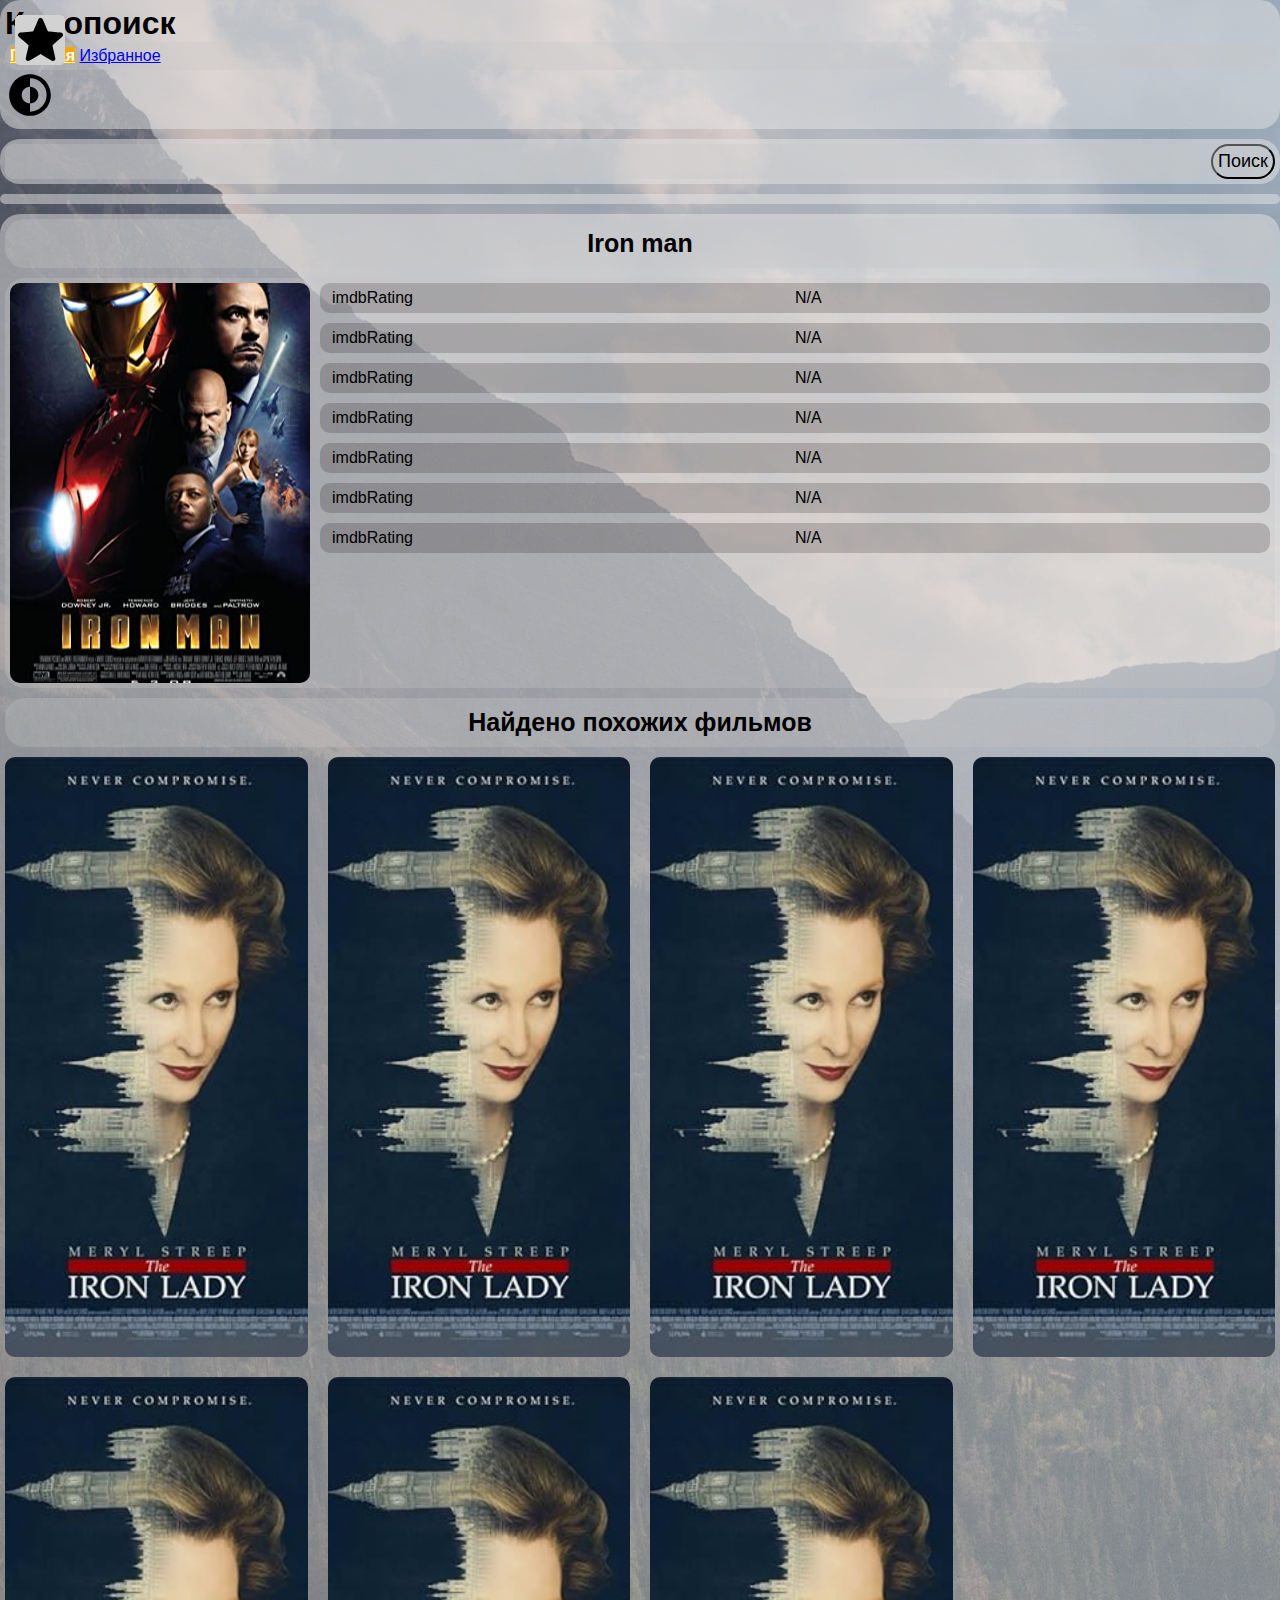
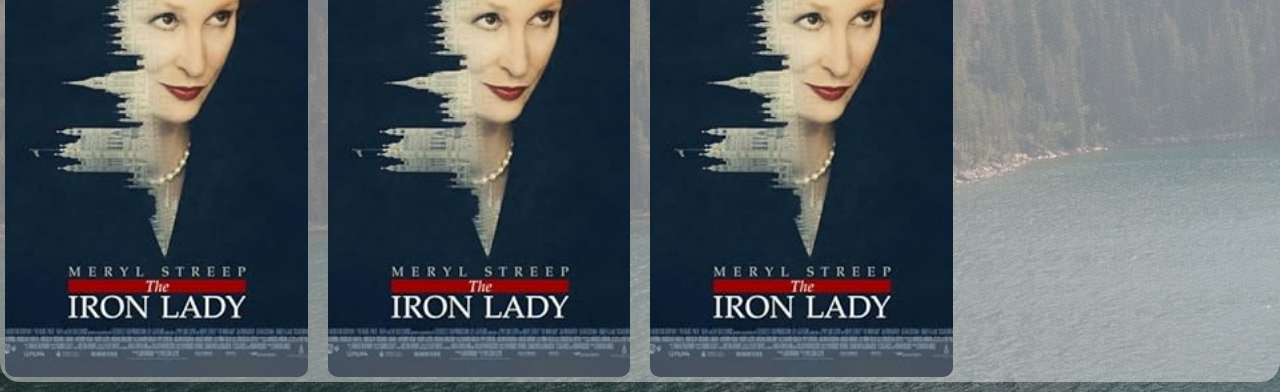
==== index.html @ b1ec6634 "initial commit" ====
<!DOCTYPE html>
<html lang="en">
<head>
    <meta charset="UTF-8">
    <meta name="viewport" content="width=device-width, initial-scale=1.0">
    <title>Document</title>
    <link rel="stylesheet" href="./style.css">
</head>
<body>
    <header class="rounded">
        <h1>Кинопоиск</h1>
        <nav class="darkBg">
            <a href="/" class="active">Главная</a>
            <a href="./favorites.html">Избранное</a>
        </nav>
        <img src="./img/themeChange.svg" alt="themeChange" id="themeChange">
    </header>

    <div class="search rounded">
        <input type="text" class="darkBg" name="search">
        <button class="darkBg" id="searchBtn">Поиск</button>
    </div>

    <div class="loader rounded"></div>

    <div class="main rounded">
        <div class="movieTitle darkBg">Iron man</div>
        <div class="movie darkBg">
            <div id="movieImg">
                <div class="saved"></div>
            </div>
            <div class="movieDescription">
                <div class="desc">
                    <span class="title">imdbRating</span>
                    <span class="subtitle">N/A</span>
                </div>
                <div class="desc">
                    <span class="title">imdbRating</span>
                    <span class="subtitle">N/A</span>
                </div>
                <div class="desc">
                    <span class="title">imdbRating</span>
                    <span class="subtitle">N/A</span>
                </div>
                <div class="desc">
                    <span class="title">imdbRating</span>
                    <span class="subtitle">N/A</span>
                </div>
                <div class="desc">
                    <span class="title">imdbRating</span>
                    <span class="subtitle">N/A</span>
                </div>
                <div class="desc">
                    <span class="title">imdbRating</span>
                    <span class="subtitle">N/A</span>
                </div>
                <div class="desc">
                    <span class="title">imdbRating</span>
                    <span class="subtitle">N/A</span>
                </div>
            </div>
        </div>
        <div class="movieTitle darkBg">Найдено похожих фильмов</div>
        <div class="similarMovie">
            <div class="similarMovieCards">
                <div class="saved"></div>
                <div class="similarMovieTitle"></div>
            </div>
            <div class="similarMovieCards">
                <div class="saved"></div>
                <div class="similarMovieTitle"></div>
            </div>
            <div class="similarMovieCards">
                <div class="saved"></div>
                <div class="similarMovieTitle"></div>
            </div>
            <div class="similarMovieCards">
                <div class="saved"></div>
                <div class="similarMovieTitle"></div>
            </div>
            <div class="similarMovieCards">
                <div class="saved"></div>
                <div class="similarMovieTitle"></div>
            </div>
            <div class="similarMovieCards">
                <div class="saved"></div>
                <div class="similarMovieTitle"></div>
            </div>
            <div class="similarMovieCards">
                <div class="saved"></div>
                <div class="similarMovieTitle"></div>
            </div>
        </div>
    </div>
    <script src="./script.js"></script>
</body>
</html>
---- style.css ----
*{
    margin: 0;
    padding: 0;
    box-sizing: border-box;
    font-family: Arial, Helvetica, sans-serif;
}
body{
    background-image: url(./img/background.jpg);
    animation: bgAnimation 1000s infinite linear; 
}
@keyframes bgAnimation {
    0% {
        background-position: top left;
    }
    25% {
        background-position: top right;
    }
    50% {
        background-position: bottom right;
    }
    75% {
        background-position: bottom left;
    }
    100% {
        background-position: top left;
    }
}
.rounded {
    border-radius: 20px;
    margin-bottom: 10px;
    padding: 5px;
    background-color: rgba(230, 230, 230, 0.5);
}
.darkBg {
    border-radius: 20px;
    padding: 5px;
    background-color: rgba(200, 200, 200, 0.3);
}
.header {
    display: flex;
    justify-content: space-between;
    align-items: center;
}
/* .rounded {
    display: flex;
    justify-content: space-between;
    align-items: center;
} */
#themeChange {
    width: 50px;
    height: 50px;
    cursor: pointer;
}
.nav {
    display: flex;
    padding: 10px 20px !important;
    gap: 5px;
}
.nav a{
    color: black;
    font-size: 18px;
    text-decoration: none;
    border-radius: 20px;
    padding: 6px 20px;
}
.active {
    background-color: orange;
    color: white;
    font-weight: 700;
}
.search {
    display: flex;
    gap: 10px;
}
.search input {
    flex-grow: 1;
    border-radius: 8px;
    border: none;
    outline: none;
}
#searchBtn {
    font-size: 18px;
    cursor: pointer;
}
.movieTitle {
    text-align: center;
    padding: 10px;
    font-size: 25px;
    font-weight: 700;
    margin-bottom: 10px;
}
.movie{
    display: flex;
    justify-content: space-between;
    gap: 0 10px;
    margin-bottom: 10px;
}
#movieImg {
    width: 300px;
    height: 400px;
    background-image: url(./img/film2.jpg);
    background-repeat: no-repeat;
    background-position: center;
    background-size: cover;
    border-radius: 10px;
}
.movieDescription{
    flex-grow: 1;
    display: flex;
    flex-direction: column;
    gap: 10px;
}
.desc {
    border-radius: 10px;
    background-color: rgba(19, 12, 12, 0.185);
    padding: 6px 12px;
    display: flex;
}
.desc span {
    width: 50%;
}
.similarMovie {
    display: grid;
    grid-template-columns: 1fr 1fr 1fr 1fr;
    gap: 20px;
}
.similarMovieCards{
    background-image: url(./img/film3.jpg);
    height: 600px;
    background-repeat: no-repeat;
    background-size: cover;
    background-position: center;
    border-radius: 10px;
    display: flex;
    align-items: flex-end;
}
.similarMovieTitle {
    text-align: center;
    font-size: 25px;
    font-weight: 700;
    background-color: rgba(221, 221, 221, 0.288);
    width: 100%;
    padding: 20px 0;
    border-radius: 0 0 10px 10px;
}

.saved {
    width: 50px;
    height: 50px;
    background-color: rgba(210, 210, 210, 0.8);
    border-radius: 6px;
    background-image: url(./img/favBtn.svg);
    background-repeat: no-repeat;
    background-size: 90%;
    background-position: center;
    cursor: pointer;
    position: absolute;
    top: 15px;
    left: 15px;
}
.dark .rounded {
    background-color: rgba(130, 130, 130, 0.5);
}
.dark .darkBg {
    background-color: rgba(100, 100, 100, 0.8);
}
#themeChange {
    transition: transform .5s ease, filter .5s ease;
}
.dark #themeChange {
    transform: rotate(180deg);
    filter: invert(100%);
}
.dark .saved {
    background-color: rgba(110, 110, 110, 0.8);
    filter: invert(100%);
}
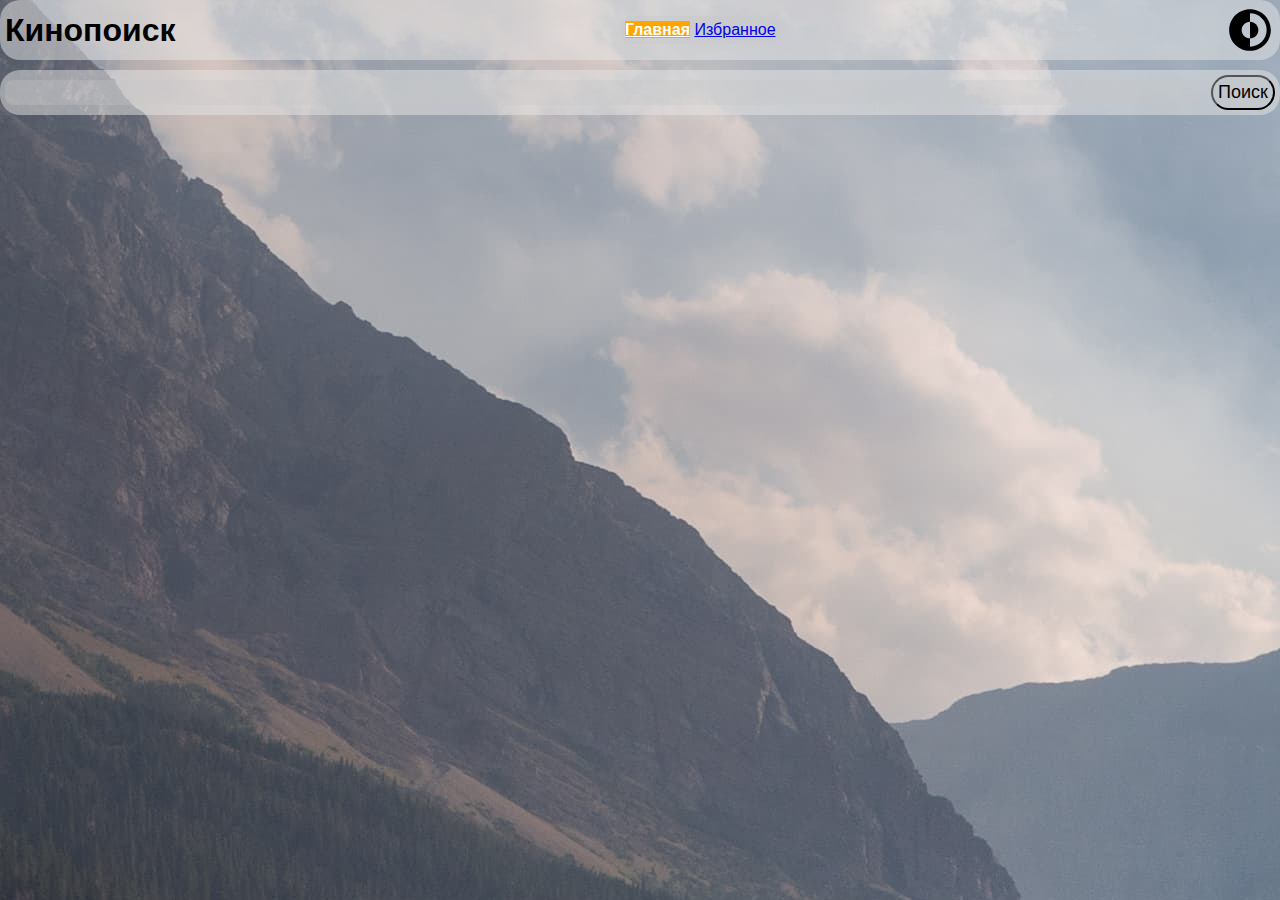
==== commit 864c2ffe: "first update" ====
--- a/index.html
+++ b/index.html
@@ -24,72 +24,17 @@
     <div class="loader rounded"></div>
 
     <div class="main rounded">
-        <div class="movieTitle darkBg">Iron man</div>
+        <div class="movieTitle darkBg"></div>
         <div class="movie darkBg">
             <div id="movieImg">
                 <div class="saved"></div>
             </div>
             <div class="movieDescription">
-                <div class="desc">
-                    <span class="title">imdbRating</span>
-                    <span class="subtitle">N/A</span>
-                </div>
-                <div class="desc">
-                    <span class="title">imdbRating</span>
-                    <span class="subtitle">N/A</span>
-                </div>
-                <div class="desc">
-                    <span class="title">imdbRating</span>
-                    <span class="subtitle">N/A</span>
-                </div>
-                <div class="desc">
-                    <span class="title">imdbRating</span>
-                    <span class="subtitle">N/A</span>
-                </div>
-                <div class="desc">
-                    <span class="title">imdbRating</span>
-                    <span class="subtitle">N/A</span>
-                </div>
-                <div class="desc">
-                    <span class="title">imdbRating</span>
-                    <span class="subtitle">N/A</span>
-                </div>
-                <div class="desc">
-                    <span class="title">imdbRating</span>
-                    <span class="subtitle">N/A</span>
-                </div>
+               
             </div>
         </div>
-        <div class="movieTitle darkBg">Найдено похожих фильмов</div>
-        <div class="similarMovie">
-            <div class="similarMovieCards">
-                <div class="saved"></div>
-                <div class="similarMovieTitle"></div>
-            </div>
-            <div class="similarMovieCards">
-                <div class="saved"></div>
-                <div class="similarMovieTitle"></div>
-            </div>
-            <div class="similarMovieCards">
-                <div class="saved"></div>
-                <div class="similarMovieTitle"></div>
-            </div>
-            <div class="similarMovieCards">
-                <div class="saved"></div>
-                <div class="similarMovieTitle"></div>
-            </div>
-            <div class="similarMovieCards">
-                <div class="saved"></div>
-                <div class="similarMovieTitle"></div>
-            </div>
-            <div class="similarMovieCards">
-                <div class="saved"></div>
-                <div class="similarMovieTitle"></div>
-            </div>
-            <div class="similarMovieCards">
-                <div class="saved"></div>
-                <div class="similarMovieTitle"></div>
-            </div>
+        <div class="movieTitle darkBg"></div>
+        <div class="similarMovies">
         </div>
     </div>
     <script src="./script.js"></script>
--- a/style.css
+++ b/style.css
@@ -26,6 +26,9 @@
     }
 }
 .rounded {
+    display: flex;
+    justify-content: space-between;
+    align-items: center;
     border-radius: 20px;
     margin-bottom: 10px;
     padding: 5px;
@@ -83,6 +86,7 @@
     cursor: pointer;
 }
 .movieTitle {
+    display: none;
     text-align: center;
     padding: 10px;
     font-size: 25px;
@@ -90,7 +94,7 @@
     margin-bottom: 10px;
 }
 .movie{
-    display: flex;
+    display: none;
     justify-content: space-between;
     gap: 0 10px;
     margin-bottom: 10px;
@@ -119,12 +123,12 @@
 .desc span {
     width: 50%;
 }
-.similarMovie {
+.similarMovies {
     display: grid;
     grid-template-columns: 1fr 1fr 1fr 1fr;
     gap: 20px;
 }
-.similarMovieCards{
+.similarMovieCard{
     background-image: url(./img/film3.jpg);
     height: 600px;
     background-repeat: no-repeat;
@@ -154,7 +158,7 @@
     background-size: 90%;
     background-position: center;
     cursor: pointer;
-    position: absolute;
+    /* position: absolute; */
     top: 15px;
     left: 15px;
 }
@@ -174,4 +178,21 @@
 .dark .saved {
     background-color: rgba(110, 110, 110, 0.8);
     filter: invert(100%);
-}+}
+
+.loader {
+    display: none;
+    height: 14px;
+    --c: no-repeat linear-gradient(#000 0 0);
+    background: var(--c),var(--c),#fff;
+    background-size: 60% 100%;
+    animation: l16 3s infinite;
+}
+.main {
+    display: none;
+}
+@keyframes l16 {
+    0%   {background-position:-150% 0,-150% 0}
+    66%  {background-position: 250% 0,-150% 0}
+    100% {background-position: 250% 0, 250% 0}
+}
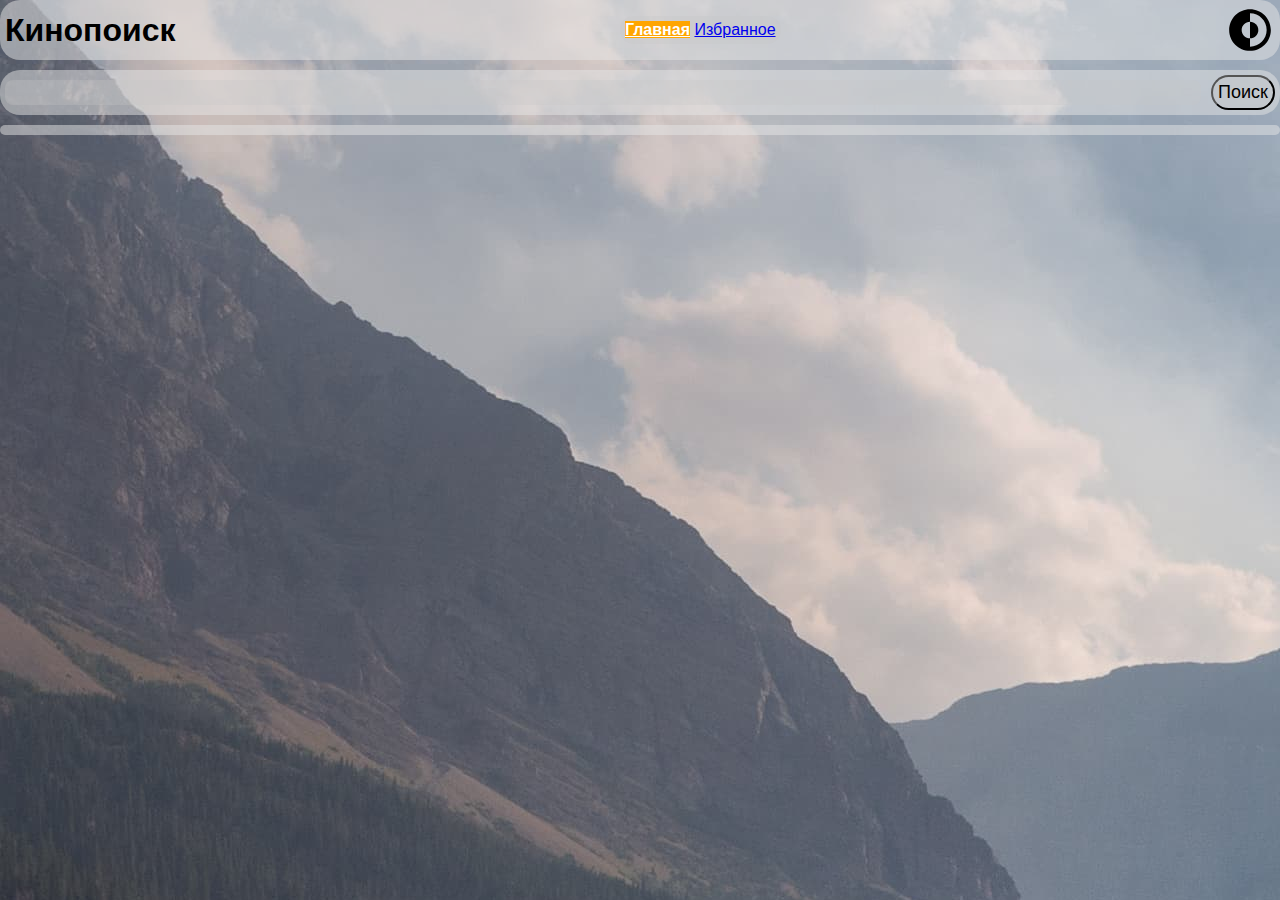
==== commit 9414a81e: "second update" ====
--- a/index.html
+++ b/index.html
@@ -34,7 +34,7 @@
             </div>
         </div>
         <div class="movieTitle darkBg"></div>
-        <div class="similarMovies">
+        <div class="similarMovie">
         </div>
     </div>
     <script src="./script.js"></script>
--- a/style.css
+++ b/style.css
@@ -56,7 +56,7 @@
 }
 .nav {
     display: flex;
-    padding: 10px 20px !important;
+    padding: 10px 10px !important;
     gap: 5px;
 }
 .nav a{
@@ -123,7 +123,7 @@
 .desc span {
     width: 50%;
 }
-.similarMovies {
+.similarMovie {
     display: grid;
     grid-template-columns: 1fr 1fr 1fr 1fr;
     gap: 20px;
@@ -158,10 +158,12 @@
     background-size: 90%;
     background-position: center;
     cursor: pointer;
-    /* position: absolute; */
+    /* position: absolute;  */
     top: 15px;
     left: 15px;
 }
+
+/* темная тема */
 .dark .rounded {
     background-color: rgba(130, 130, 130, 0.5);
 }
@@ -188,11 +190,38 @@
     background-size: 60% 100%;
     animation: l16 3s infinite;
 }
-.main {
-    display: none;
-}
+
 @keyframes l16 {
     0%   {background-position:-150% 0,-150% 0}
     66%  {background-position: 250% 0,-150% 0}
     100% {background-position: 250% 0, 250% 0}
 }
+
+.saved.active{
+    background-color: orange;
+    filter: invert(100%);
+}
+.favoritesCards{
+    display: grid;
+    grid-template-columns: 1fr 1fr 1fr 1fr;
+    gap: 20px;
+}
+.favoritesCard{
+    height: 600px;
+    background-repeat: no-repeat;
+    background-size: cover;
+    background-position: center;
+    border-radius: 10px;
+    display: flex;
+    align-items: flex-end;
+    position: relative;
+}
+.favoritTitle {
+    text-align: center;
+    font-size: 25px;
+    font-weight: 700;
+    background-color: rgba(221, 221, 221, 0.288);
+    width: 100%;
+    padding: 20px 0;
+    border-radius: 0 0 10px 10px;
+}
